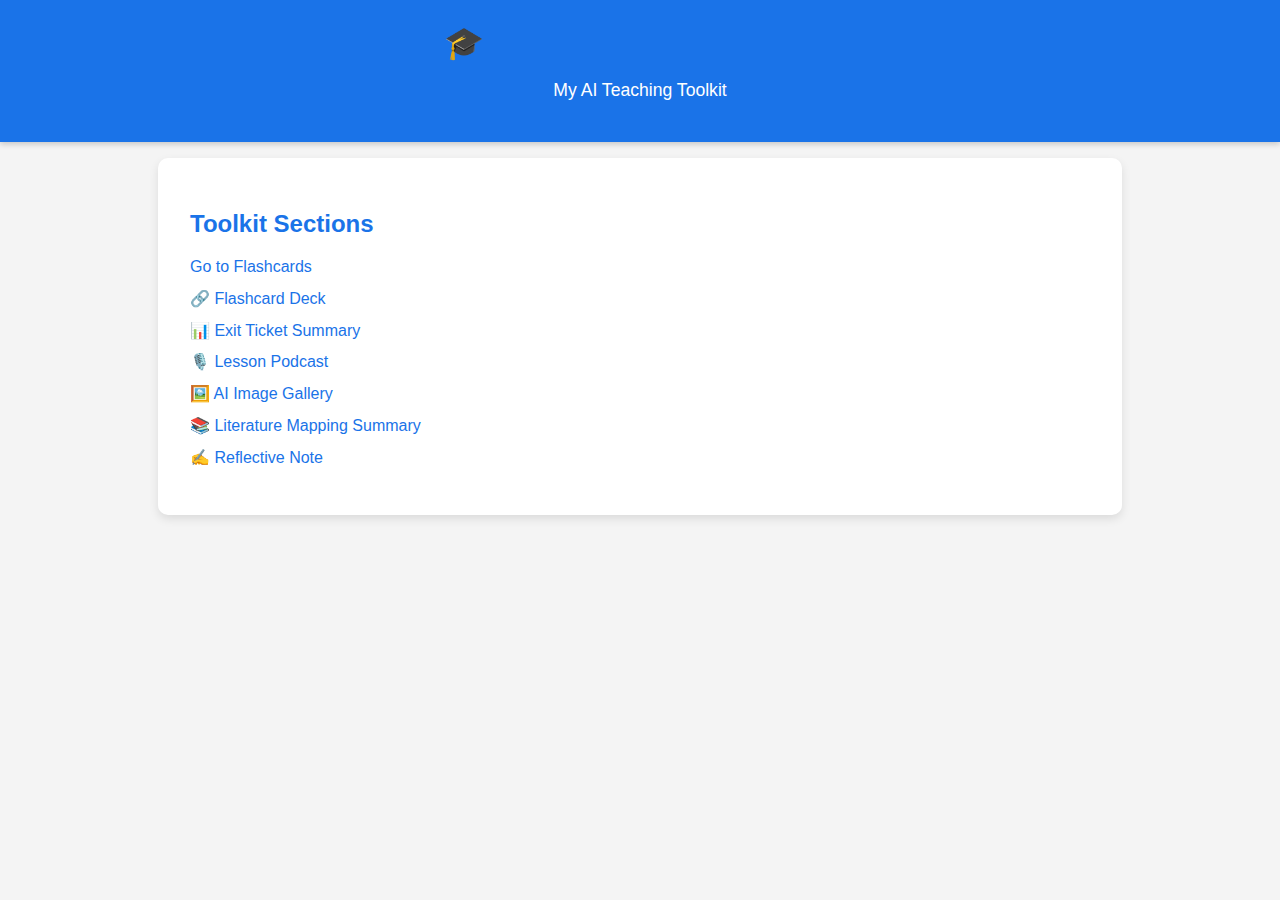
==== index.html @ 5dc9951c "Update index.html" ====
<!DOCTYPE html>
<html lang="en">
<head>
  <meta charset="UTF-8" />
  <meta name="viewport" content="width=device-width, initial-scale=1.0"/>
  <title>My AI Teaching Toolkit</title>
  <link rel="stylesheet" href="style.css">
</head>
<body>
  <header>
    <h1>🎓 My AI Teaching Toolkit</h1>
    <p>My AI Teaching Toolkit</p>
  </header>

  <section>
    <h2>Toolkit Sections</h2>
    <ul>
      <a href="links/flashcards.html">Go to Flashcards</a>
      <li><a href="flashcards.html">🔗 Flashcard Deck</a></li>
      <li><a href="exit-ticket.html">📊 Exit Ticket Summary</a></li>
      <li><a href="lesson-podcast.html">🎙️ Lesson Podcast</a></li>
      <li><a href="ai-gallery.html">🖼️ AI Image Gallery</a></li>
      <li><a href="literature-map.html">📚 Literature Mapping Summary</a></li>
      <li><a href="reflective-note.html">✍️ Reflective Note</a></li>
    </ul>
  </section>
</body>
</html>
---- style.css ----
/* General Styles */
body {
  font-family: Arial, sans-serif;
  margin: 0;
  padding: 0;
  background: #f4f4f4;
  color: #333;
}

/* Header */
header {
  background: #1a73e8;
  color: white;
  padding: 1.5em 1em;
  text-align: center;
  box-shadow: 0 2px 6px rgba(0, 0, 0, 0.2);
}

header h1 {
  margin: 0;
  font-size: 2em;
}

header p {
  font-size: 1.1em;
}

/* Footer */
footer {
  background: #1a73e8;
  color: white;
  text-align: center;
  padding: 1em 0;
  margin-top: 2em;
  box-shadow: 0 -2px 6px rgba(0, 0, 0, 0.1);
}

/* Main Section Styling */
section {
  padding: 2em;
  background: white;
  margin: 1em auto;
  max-width: 900px;
  border-radius: 10px;
  box-shadow: 0 4px 10px rgba(0, 0, 0, 0.1);
}

h1, h2 {
  color: #1a73e8;
}

ul {
  list-style: none;
  padding: 0;
}

ul li {
  margin: 0.8em 0;
}

a {
  color: #1a73e8;
  text-decoration: none;
}

a:hover {
  text-decoration: underline;
}

img, iframe {
  max-width: 100%;
  height: auto;
  border-radius: 6px;
}

/* Gallery */
.gallery {
  display: flex;
  gap: 10px;
  flex-wrap: wrap;
  justify-content: center;
}

.gallery img {
  width: 30%;
  object-fit: cover;
  border-radius: 6px;
}
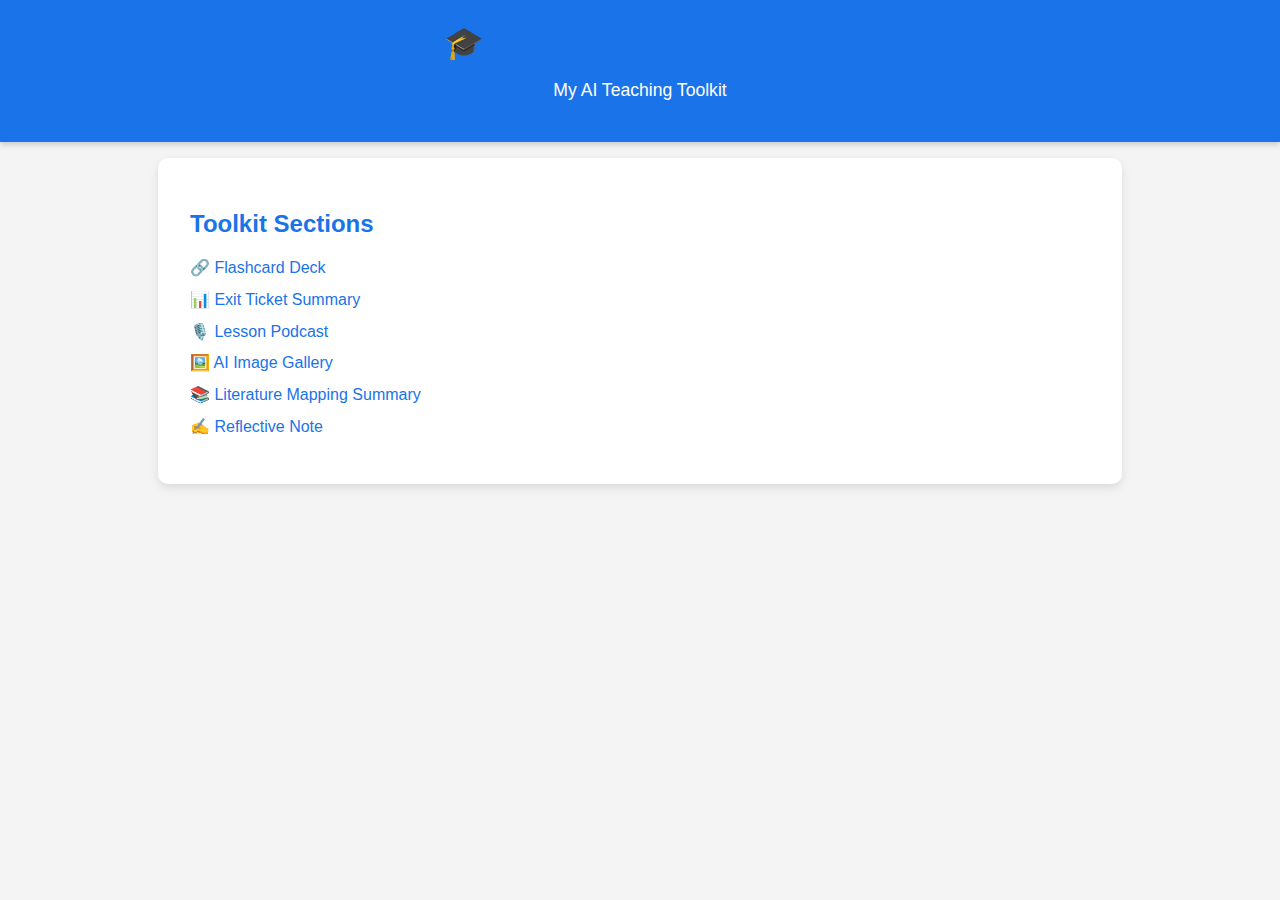
==== commit 281c7215: "Update index.html" ====
--- a/index.html
+++ b/index.html
@@ -15,7 +15,8 @@
   <section>
     <h2>Toolkit Sections</h2>
     <ul>
-      <a href="links/flashcards.html">Go to Flashcards</a>
+
+      
       <li><a href="flashcards.html">🔗 Flashcard Deck</a></li>
       <li><a href="exit-ticket.html">📊 Exit Ticket Summary</a></li>
       <li><a href="lesson-podcast.html">🎙️ Lesson Podcast</a></li>
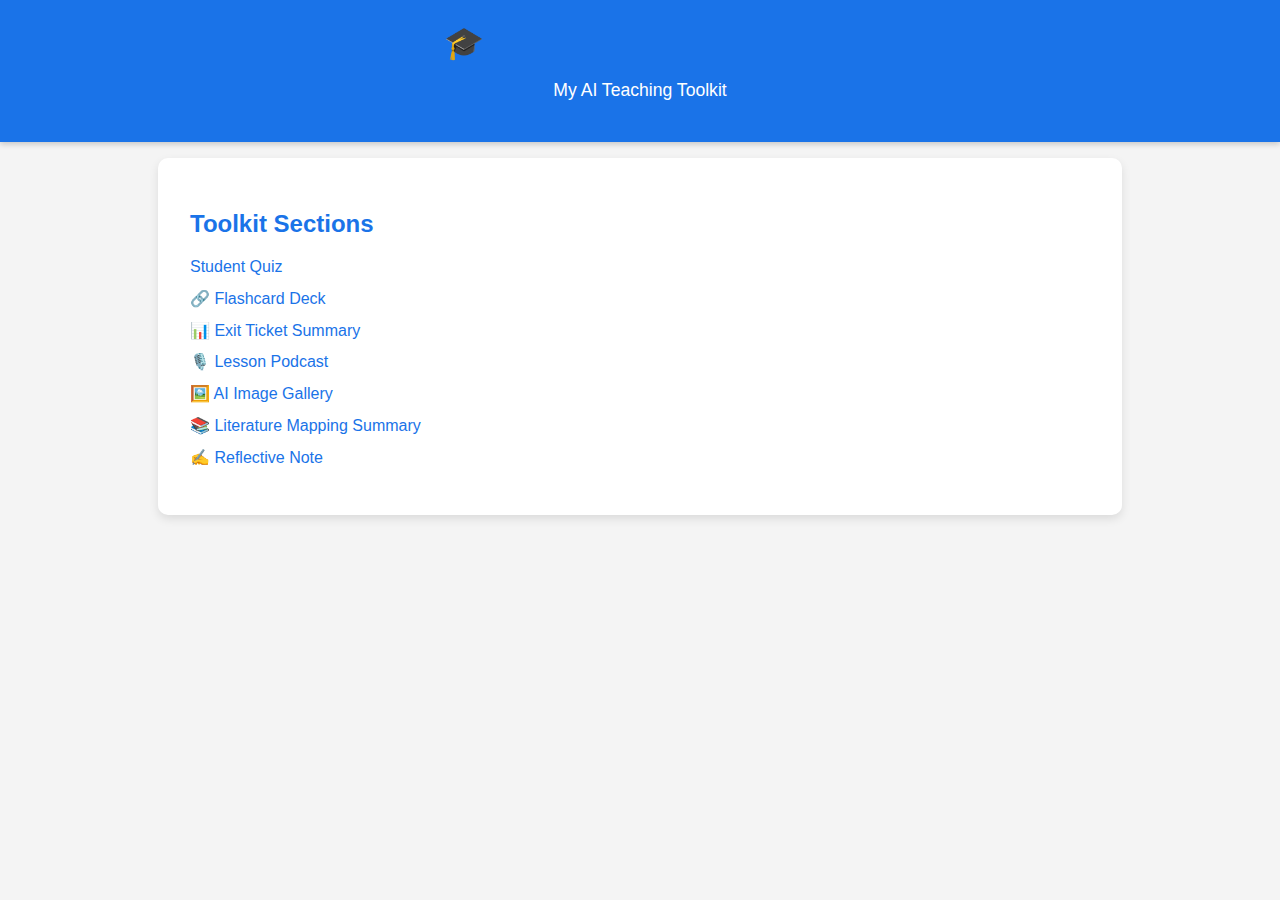
==== commit 71dfa889: "Update index.html" ====
--- a/index.html
+++ b/index.html
@@ -16,7 +16,7 @@
     <h2>Toolkit Sections</h2>
     <ul>
 
-      
+      <a href="quiz.html">Student Quiz</a>
       <li><a href="flashcards.html">🔗 Flashcard Deck</a></li>
       <li><a href="exit-ticket.html">📊 Exit Ticket Summary</a></li>
       <li><a href="lesson-podcast.html">🎙️ Lesson Podcast</a></li>
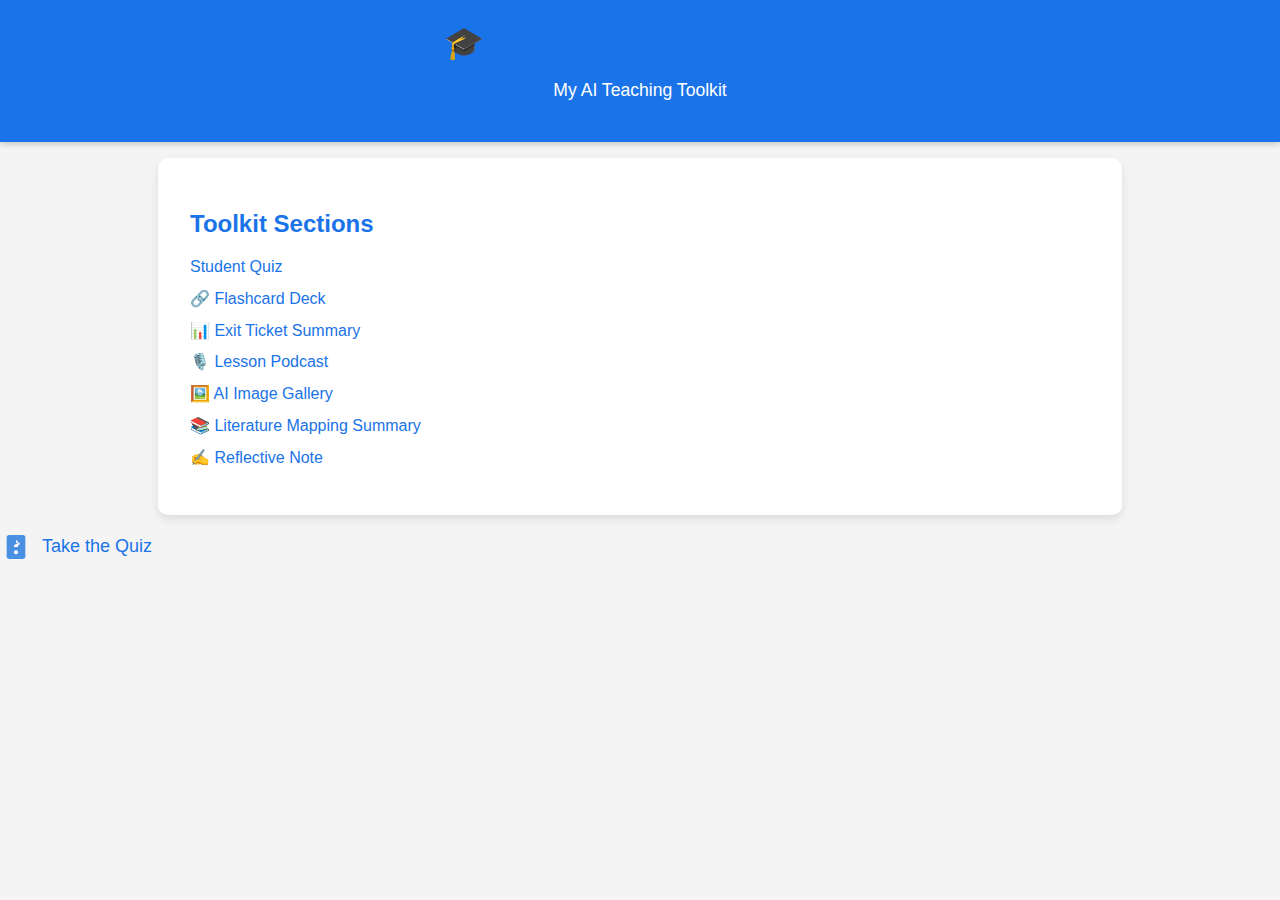
==== commit 4f054628: "Update index.html" ====
--- a/index.html
+++ b/index.html
@@ -26,4 +26,15 @@
     </ul>
   </section>
 </body>
+  <div style="display: flex; align-items: center; gap: 10px;">
+  <!-- SVG icon -->
+  <svg xmlns="http://www.w3.org/2000/svg" width="32" height="32" viewBox="0 0 24 24" fill="none">
+    <path fill="#4A90E2" d="M17 3H7a2 2 0 0 0-2 2v14a2 2 0 0 0 2 2h10a2 2 0 0 0 2-2V5a2 2 0 0 0-2-2z"/>
+    <path fill="#fff" d="M12 7a1.5 1.5 0 1 1 0 3c-.83 0-1.5.67-1.5 1.5v.5h3v-.5c0-.83.67-1.5 1.5-1.5a1.5 1.5 0 1 0-3 0"/>
+    <circle cx="12" cy="16" r="1.5" fill="#fff"/>
+  </svg>
+  
+  <a href="quiz.html" style="font-size: 18px; text-decoration: none;">Take the Quiz</a>
+  </div>
+  
 </html>
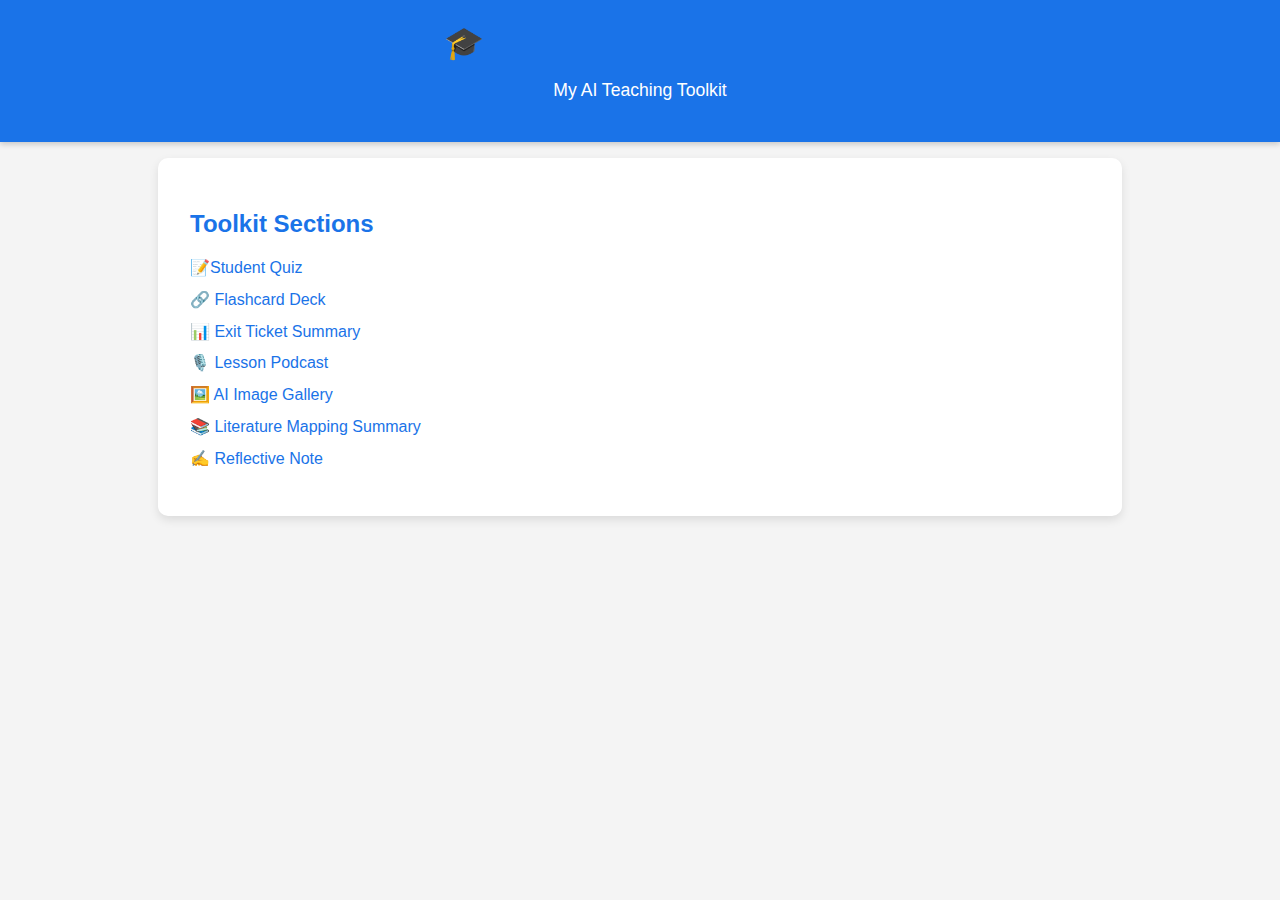
==== commit cba5c0a4: "Update index.html" ====
--- a/index.html
+++ b/index.html
@@ -16,7 +16,7 @@
     <h2>Toolkit Sections</h2>
     <ul>
 
-      <a href="quiz.html">Student Quiz</a>
+      <a href="quiz.html">📝Student Quiz</a>
       <li><a href="flashcards.html">🔗 Flashcard Deck</a></li>
       <li><a href="exit-ticket.html">📊 Exit Ticket Summary</a></li>
       <li><a href="lesson-podcast.html">🎙️ Lesson Podcast</a></li>
@@ -25,16 +25,5 @@
       <li><a href="reflective-note.html">✍️ Reflective Note</a></li>
     </ul>
   </section>
-</body>
-  <div style="display: flex; align-items: center; gap: 10px;">
-  <!-- SVG icon -->
-  <svg xmlns="http://www.w3.org/2000/svg" width="32" height="32" viewBox="0 0 24 24" fill="none">
-    <path fill="#4A90E2" d="M17 3H7a2 2 0 0 0-2 2v14a2 2 0 0 0 2 2h10a2 2 0 0 0 2-2V5a2 2 0 0 0-2-2z"/>
-    <path fill="#fff" d="M12 7a1.5 1.5 0 1 1 0 3c-.83 0-1.5.67-1.5 1.5v.5h3v-.5c0-.83.67-1.5 1.5-1.5a1.5 1.5 0 1 0-3 0"/>
-    <circle cx="12" cy="16" r="1.5" fill="#fff"/>
-  </svg>
-  
-  <a href="quiz.html" style="font-size: 18px; text-decoration: none;">Take the Quiz</a>
-  </div>
-  
+</body>  
 </html>
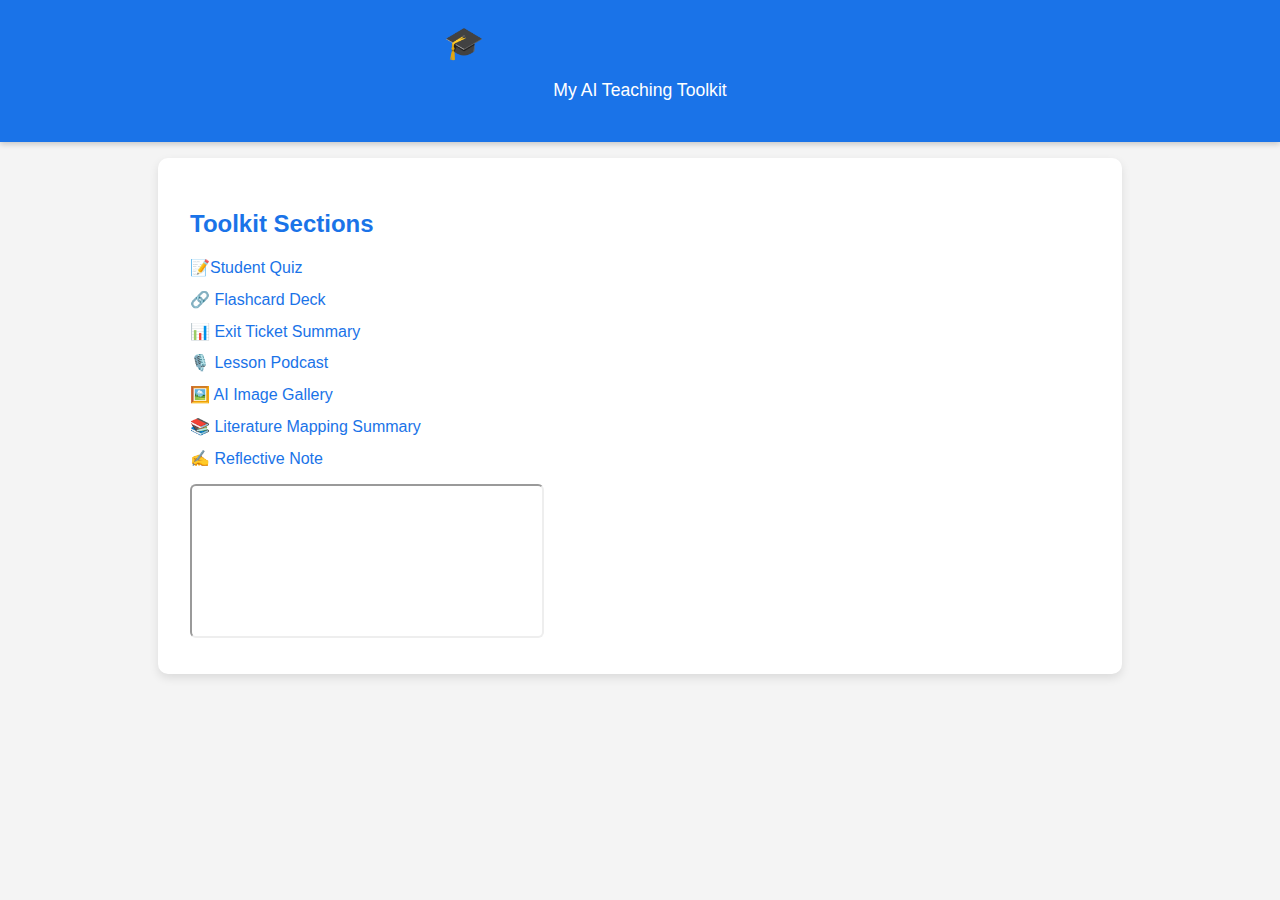
==== commit b7ffaa94: "Update index.html" ====
--- a/index.html
+++ b/index.html
@@ -24,6 +24,7 @@
       <li><a href="literature-map.html">📚 Literature Mapping Summary</a></li>
       <li><a href="reflective-note.html">✍️ Reflective Note</a></li>
     </ul>
+    <iframe height="430" width="350" src="https://bot.dialogflow.com/9166d373-84de-4452-b36c-5dd5a9bdf4ae"></iframe>
   </section>
 </body>  
 </html>
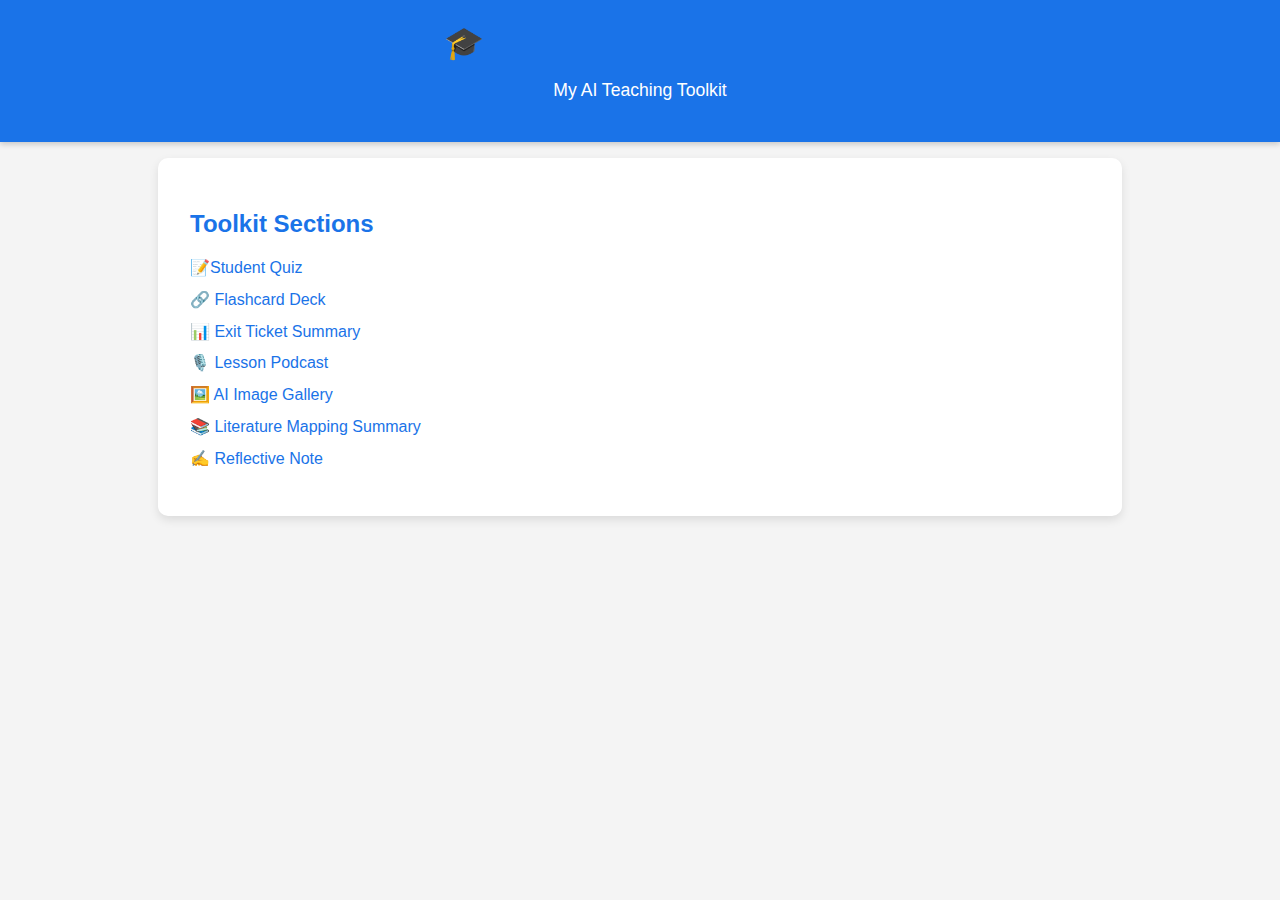
==== commit 827a916c: "Update index.html" ====
--- a/index.html
+++ b/index.html
@@ -24,7 +24,6 @@
       <li><a href="literature-map.html">📚 Literature Mapping Summary</a></li>
       <li><a href="reflective-note.html">✍️ Reflective Note</a></li>
     </ul>
-    <iframe height="430" width="350" src="https://bot.dialogflow.com/9166d373-84de-4452-b36c-5dd5a9bdf4ae"></iframe>
   </section>
 </body>  
 </html>
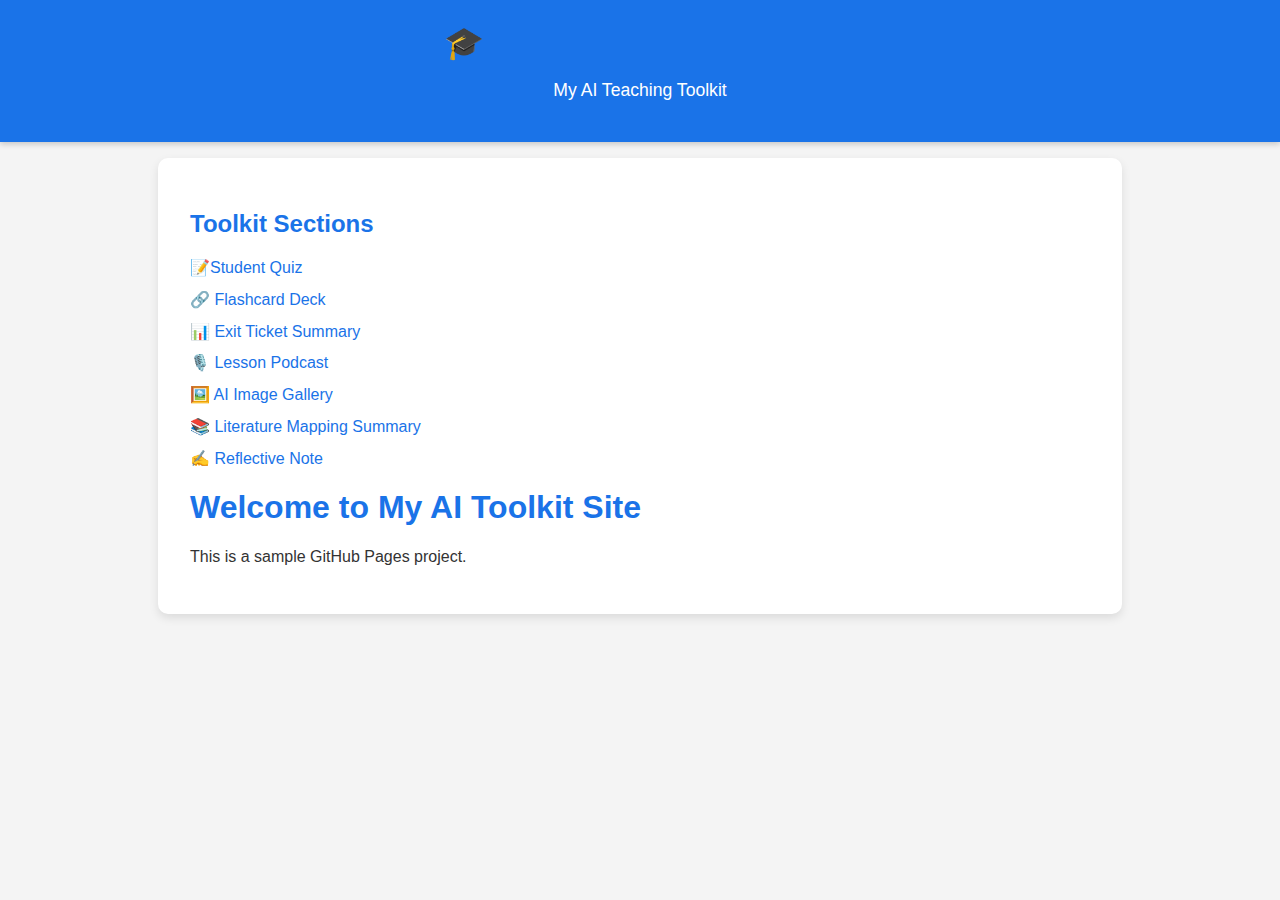
==== commit ba6b115f: "Update index.html" ====
--- a/index.html
+++ b/index.html
@@ -24,6 +24,33 @@
       <li><a href="literature-map.html">📚 Literature Mapping Summary</a></li>
       <li><a href="reflective-note.html">✍️ Reflective Note</a></li>
     </ul>
+     <!DOCTYPE html>
+<html lang="en">
+<head>
+  <meta charset="UTF-8">
+  <title>My GitHub Site</title>
+</head>
+<body>
+  <h1>Welcome to My AI Toolkit Site</h1>
+  <p>This is a sample GitHub Pages project.</p>
+
+  <!--Start of Tawk.to Script-->
+  <script type="text/javascript">
+  var Tawk_API=Tawk_API||{}, Tawk_LoadStart=new Date();
+  (function(){
+  var s1=document.createElement("script"),s0=document.getElementsByTagName("script")[0];
+  s1.async=true;
+  s1.src='https://embed.tawk.to/67fcc72e4ccc74190ae617f6/1iopmk3os';
+  s1.charset='UTF-8';
+  s1.setAttribute('crossorigin','*');
+  s0.parentNode.insertBefore(s1,s0);
+  })();
+  </script>
+  <!--End of Tawk.to Script-->
+
+</body>
+</html>
+
   </section>
 </body>  
 </html>
